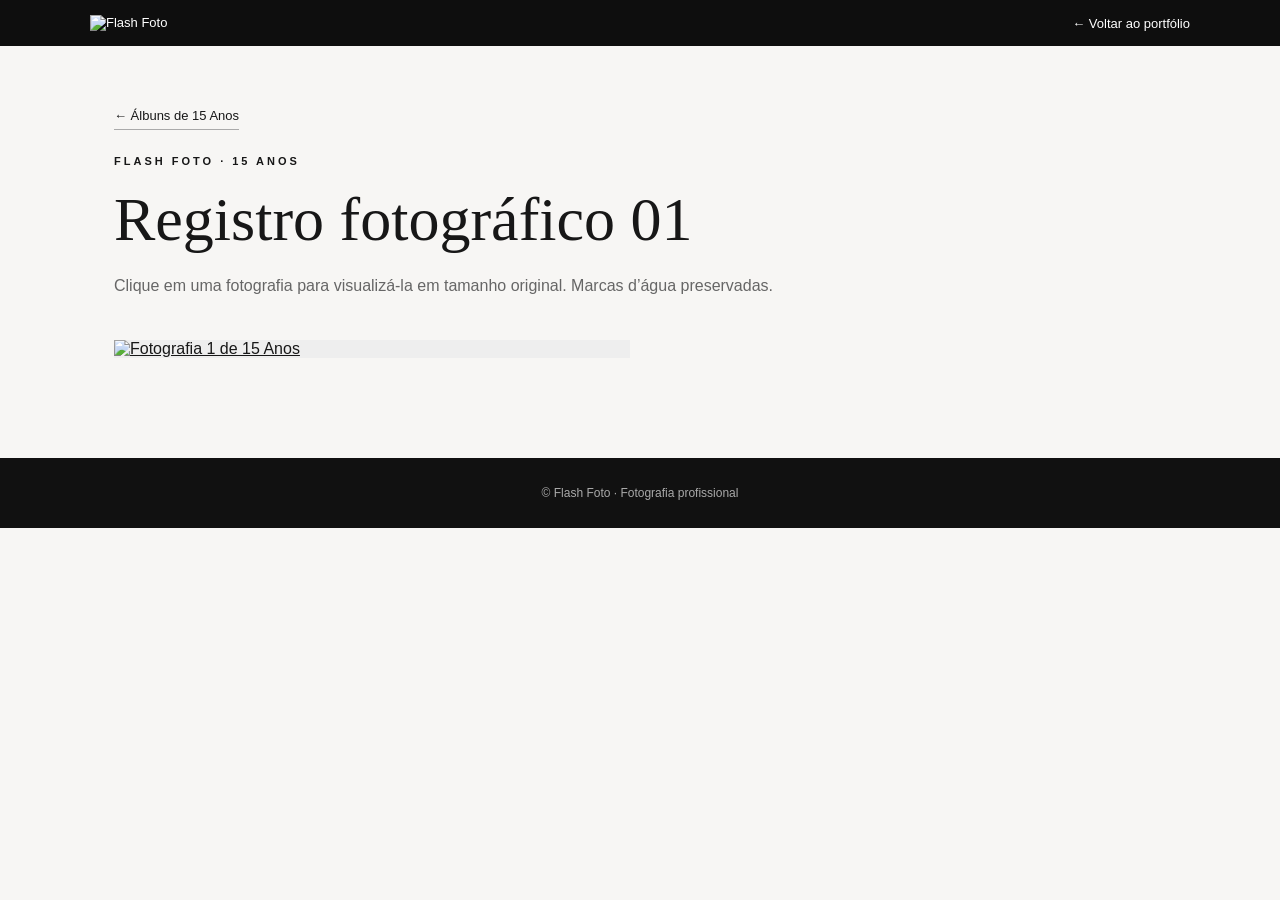
==== 15-anos-album-01.html @ 0f0ea8fc "Add files via upload" ====
<!doctype html><html lang="pt-BR"><head><meta charset="utf-8"><meta name="viewport" content="width=device-width,initial-scale=1"><title>15 Anos — Álbum 01 | Flash Foto</title><link rel="stylesheet" href="estilo-galerias.css"></head><body><header><a href="index.html"><img src="fotos/logo.png" alt="Flash Foto"></a><a href="index.html#portfolio">← Voltar ao portfólio</a></header><main class="container"><a class="back" href="15-anos.html">← Álbuns de 15 Anos</a><div class="eyebrow">Flash Foto · 15 Anos</div><h1>Registro fotográfico 01</h1><p class="sub">Clique em uma fotografia para visualizá-la em tamanho original. Marcas d’água preservadas.</p><div class="gallery"><a href="fotos/foto-08.jpg" target="_blank" rel="noopener"><img src="fotos/foto-08.jpg" alt="Fotografia 1 de 15 Anos" loading="lazy"></a></div></main><footer class="foot">© Flash Foto · Fotografia profissional</footer></body></html>
---- estilo-galerias.css ----
*{box-sizing:border-box}body{margin:0;background:#f7f6f4;color:#171717;font-family:Arial,sans-serif}header{background:#0e0e0e;padding:15px max(24px,calc((100vw - 1100px)/2));display:flex;align-items:center;justify-content:space-between;gap:18px}header img{width:145px;max-height:65px;object-fit:contain}a{color:inherit}header a{color:white;text-decoration:none;font-size:13px}.container{max-width:1100px;margin:auto;padding:60px 24px 100px}.eyebrow{font-size:11px;letter-spacing:3px;font-weight:700;text-transform:uppercase}.container h1{font:normal clamp(35px,5vw,62px)/1.12 Georgia,serif;margin:18px 0 18px}.sub{line-height:1.7;color:#666;max-width:700px;margin-bottom:40px}.grid{display:grid;grid-template-columns:repeat(3,1fr);gap:24px}.tile{background:white;text-decoration:none;display:block}.tile img{display:block;width:100%;height:270px;object-fit:cover}.tile h2{font:normal 23px Georgia,serif;margin:18px}.tile p{font-size:13px;color:#777;margin:0 18px 20px}.back{display:inline-block;margin:0 0 25px;font-size:13px;text-decoration:none;border-bottom:1px solid #aaa;padding-bottom:6px}.gallery{display:grid;grid-template-columns:repeat(2,1fr);gap:20px}.gallery a img{display:block;width:100%;height:auto;max-height:650px;object-fit:contain;background:#eee}.gallery a{display:block;background:#eee}.foot{background:#111;color:#aaa;text-align:center;padding:28px;font-size:12px}@media(max-width:760px){.grid{grid-template-columns:repeat(2,1fr)}.gallery{grid-template-columns:1fr}}@media(max-width:520px){.grid{grid-template-columns:1fr}.tile img{height:290px}}
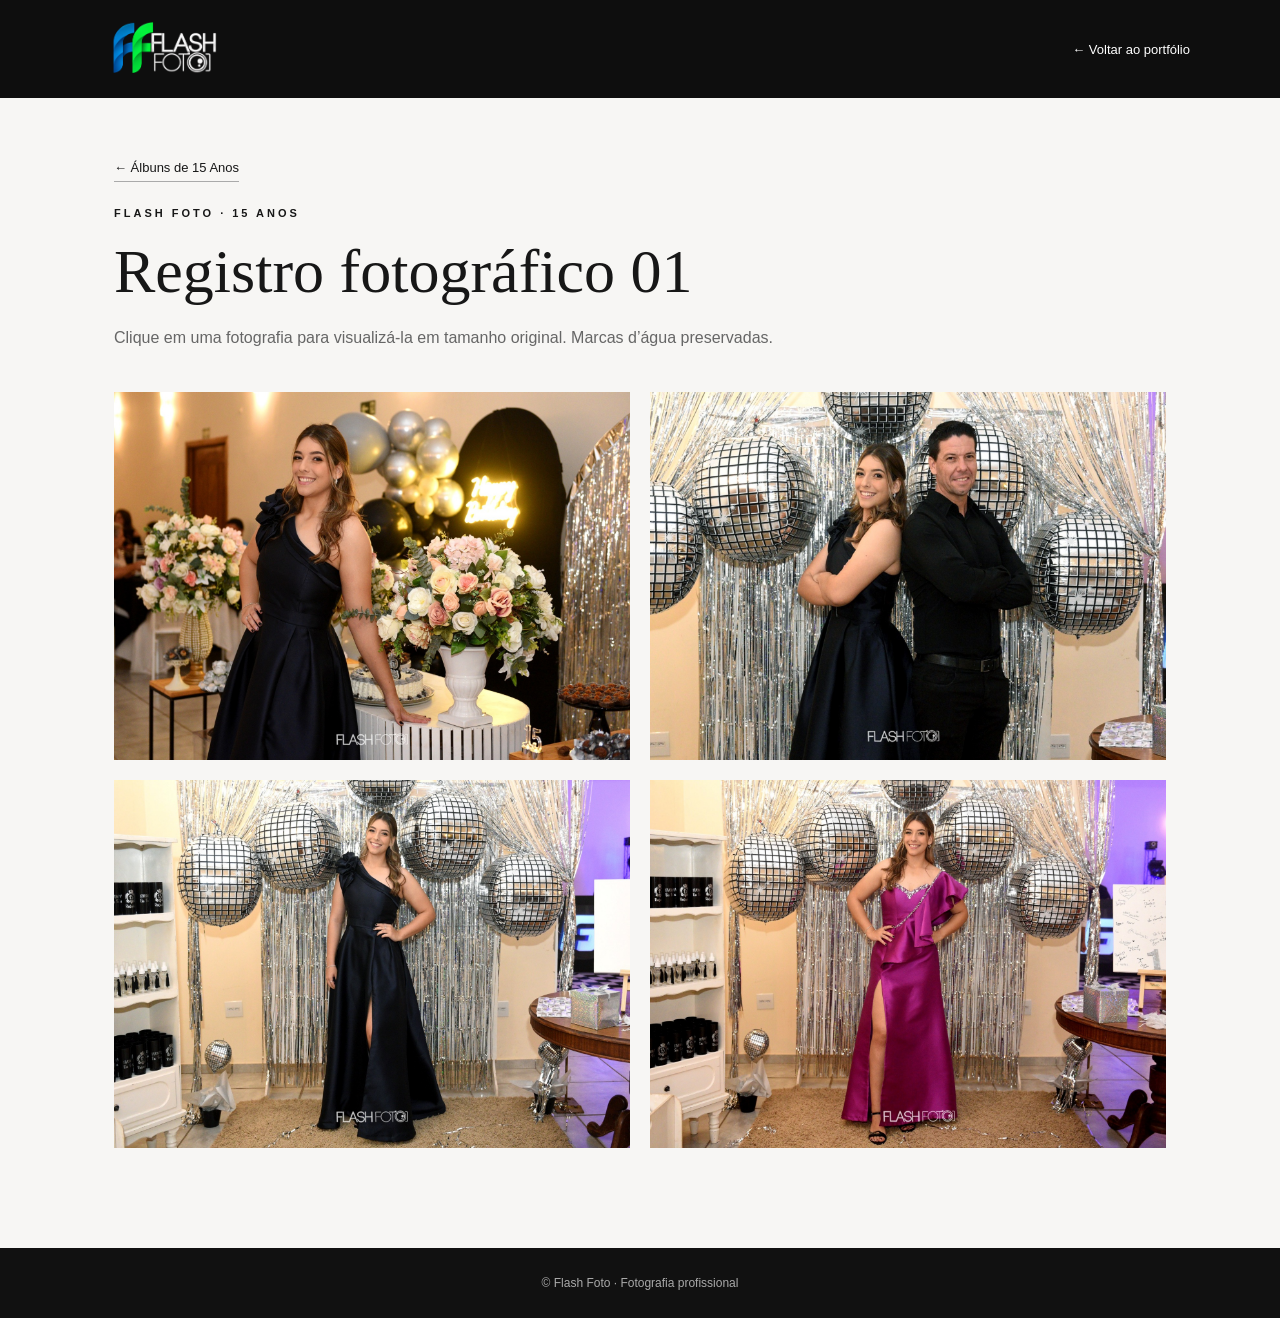
==== commit 43dec1d8: "Conecta as quatro fotos do álbum de 15 anos" ====
--- a/15-anos-album-01.html
+++ b/15-anos-album-01.html
@@ -1 +1 @@
-<!doctype html><html lang="pt-BR"><head><meta charset="utf-8"><meta name="viewport" content="width=device-width,initial-scale=1"><title>15 Anos — Álbum 01 | Flash Foto</title><link rel="stylesheet" href="estilo-galerias.css"></head><body><header><a href="index.html"><img src="fotos/logo.png" alt="Flash Foto"></a><a href="index.html#portfolio">← Voltar ao portfólio</a></header><main class="container"><a class="back" href="15-anos.html">← Álbuns de 15 Anos</a><div class="eyebrow">Flash Foto · 15 Anos</div><h1>Registro fotográfico 01</h1><p class="sub">Clique em uma fotografia para visualizá-la em tamanho original. Marcas d’água preservadas.</p><div class="gallery"><a href="fotos/foto-08.jpg" target="_blank" rel="noopener"><img src="fotos/foto-08.jpg" alt="Fotografia 1 de 15 Anos" loading="lazy"></a></div></main><footer class="foot">© Flash Foto · Fotografia profissional</footer></body></html>+<!doctype html><html lang="pt-BR"><head><meta charset="utf-8"><meta name="viewport" content="width=device-width,initial-scale=1"><title>15 Anos — Álbum 01 | Flash Foto</title><link rel="stylesheet" href="estilo-galerias.css"></head><body><header><a href="index.html"><img src="fotos/logo.png" alt="Flash Foto"></a><a href="index.html#portfolio">← Voltar ao portfólio</a></header><main class="container"><a class="back" href="15-anos.html">← Álbuns de 15 Anos</a><div class="eyebrow">Flash Foto · 15 Anos</div><h1>Registro fotográfico 01</h1><p class="sub">Clique em uma fotografia para visualizá-la em tamanho original. Marcas d’água preservadas.</p><div class="gallery"><a href="fotos/fotos/15-anos-01/foto-01.jpeg" target="_blank" rel="noopener"><img src="fotos/fotos/15-anos-01/foto-01.jpeg" alt="Fotografia 1 de 15 Anos" loading="lazy"></a><a href="fotos/fotos/15-anos-01/foto-02.jpeg" target="_blank" rel="noopener"><img src="fotos/fotos/15-anos-01/foto-02.jpeg" alt="Fotografia 2 de 15 Anos" loading="lazy"></a><a href="fotos/fotos/15-anos-01/foto-03.jpeg" target="_blank" rel="noopener"><img src="fotos/fotos/15-anos-01/foto-03.jpeg" alt="Fotografia 3 de 15 Anos" loading="lazy"></a><a href="fotos/fotos/15-anos-01/foto-04.jpeg" target="_blank" rel="noopener"><img src="fotos/fotos/15-anos-01/foto-04.jpeg" alt="Fotografia 4 de 15 Anos" loading="lazy"></a></div></main><footer class="foot">© Flash Foto · Fotografia profissional</footer></body></html>
